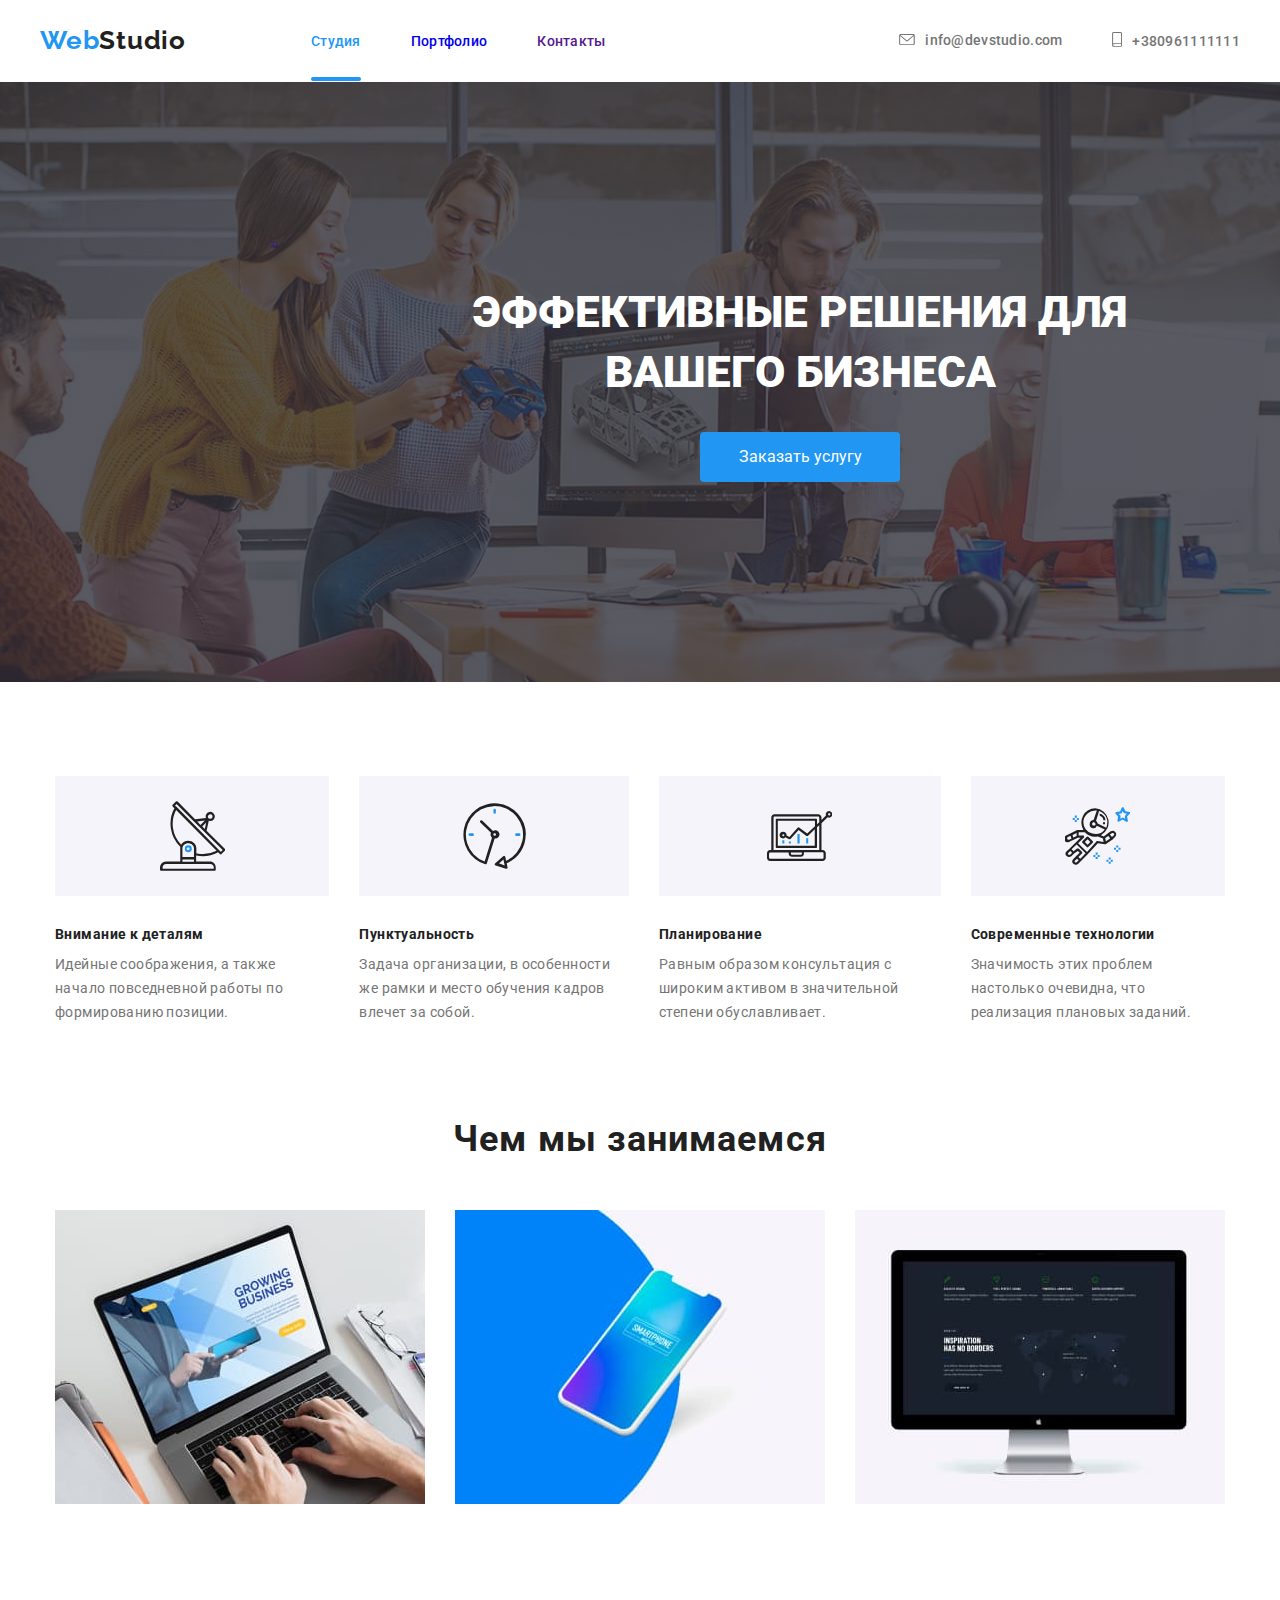
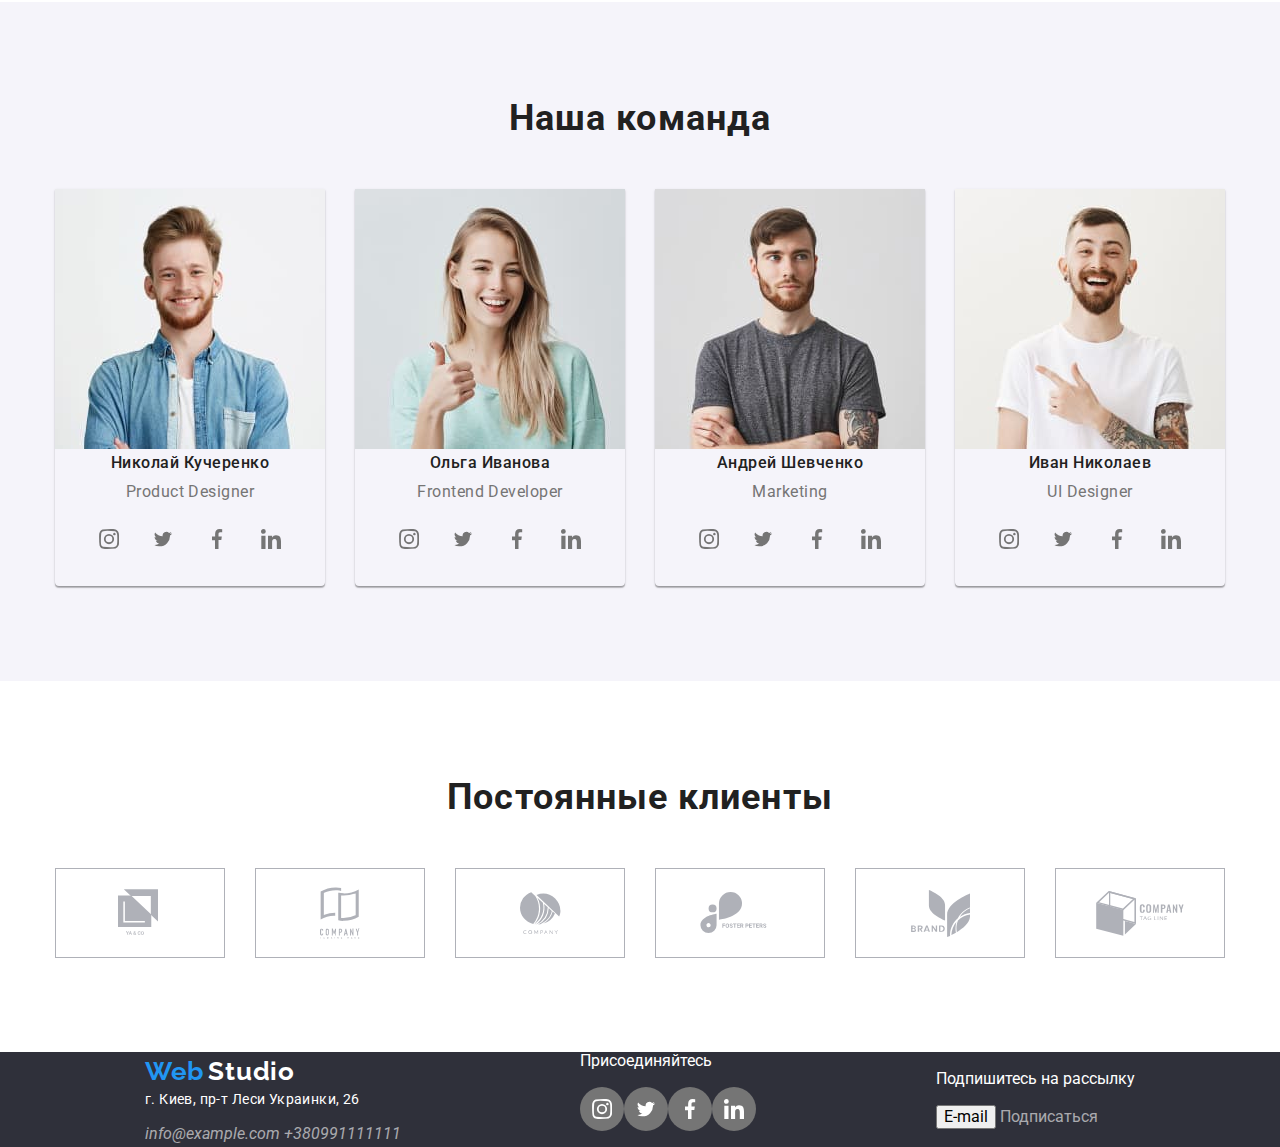
==== index.html @ 3cd91371 "Перший варіант" ====
<!DOCTYPE html>
<html lang="ru">
  <head>
    <meta charset="UTF-8" />
    <meta name="viewport" content="width=device-width, initial-scale=1.0" />
    <link
      href="https://fonts.googleapis.com/css2?family=Roboto&family=Raleway:wght@400;700&display=swap"
      rel="stylesheet"
    />
    <link rel="stylesheet" href="./css/normalize.css" />
    <link rel="stylesheet" href="./css/styles.css" />
    <title>Document</title>
  </head>
  <body>
    <header class="page-header">
      <div class="container header-nav">
        <nav class="nav">
          <a href="" class="logo link"
            ><span class="first logo">Web</span>
            <span class="second logo-header">Studio</span></a
          >
          <ul class="site-nav list">
            <li class="header-items">
              <a href="" class="link current">Студия</a>
            </li>
            <li class="header-items">
              <a href="./portfolio.html" class="link">Портфолио</a>
            </li>
            <li class="header-items"><a href="" class="link">Контакты</a></li>
          </ul>
        </nav>

        <address class="header-address">
          <ul class="connection">
            <li class="connection-items">
              <a href="mailto:info@devstudio.com" class="superscription link"
                ><span class="superscription-header"
                  ><svg width="16" height="11.2">
                    <use
                      href="./images/symbol-defs2.svg#icon-envelope"
                    ></use></svg></span
                >info@devstudio.com</a
              >
            </li>
            <li class="connection-items">
              <a href="tell:+380961111111" class="superscription link"
                ><span class="superscription-header"
                  ><svg width="10" height="14.94">
                    <use
                      href="./images/symbol-defs2.svg#icon-smartphone"
                    ></use></svg></span
                >+380961111111</a
              >
            </li>
          </ul>
        </address>
      </div>
    </header>

    <!--main container-->
    <main>
      <!--start-->
      <section class="hero">
        <div class="overlay">
          <!-- <img src="./images/Header-img.jpg" alt="meeting" /> -->
          <h1 class="start">ЭФФЕКТИВНЫЕ РЕШЕНИЯ ДЛЯ ВАШЕГО БИЗНЕСА</h1>
          <a href=""
            ><button type="button" class="order">
              Заказать услугу
            </button></a
          >
        </div>
      </section>

      <!--icons-->
      <section class="section no-padding">
        <div class="container distance">
          <h2 class="title names-invisible">Невидимий список</h2>
          <ul class="invisible">
            <li class="item icon-antenna">
              <div class="trhumb">
                <svg width="65.32" height="70">
                  <use href="./images/symbol-defs2.svg#icon-antenna"></use>
                </svg>
              </div>
              <h3 class="title icons">Внимание к деталям</h3>
              <p class="description">
                Идейные соображения, а также начало повседневной работы по
                формированию позиции.
              </p>
            </li>

            <li class="item icon-clock">
              <div class="trhumb">
                <svg width="65.32" height="70">
                  <use href="./images/symbol-defs2.svg#icon-clock"></use>
                </svg>
              </div>
              <h3 class="title icons">Пунктуальность</h3>
              <p class="description">
                Задача организации, в особенности же рамки и место обучения
                кадров влечет за собой.
              </p>
            </li>

            <li class="item icon-computerfirst">
              <div class="trhumb">
                <svg width="65.32" height="70">
                  <use href="./images/symbol-defs2.svg#icon-computer1"></use>
                </svg>
              </div>
              <h3 class="title icons">Планирование</h3>
              <p class="description">
                Равным образом консультация с широким активом в значительной
                степени обуславливает.
              </p>
            </li>

            <li class="item icon-astronaut">
              <div class="trhumb">
                <svg width="65.32" height="70">
                  <use href="./images/symbol-defs2.svg#icon-astronaut"></use>
                </svg>
              </div>
              <h3 class="title icons">Современные технологии</h3>
              <p class="description">
                Значимость этих проблем настолько очевидна, что реализация
                плановых заданий.
              </p>
            </li>
          </ul>
        </div>
      </section>

      <!--what we do-->
      <section class="section no-padding">
        <div class="container distance">
          <h2 class="title names">Чем мы занимаемся</h2>
          <ul class="doing-list">
            <li class="doing-count">
              <div class="photos">
                <img src="./images/laptop.jpg" alt="laptop" />

                <h3 class="title doing">ДЕСКТОПНЫЕ ПРИЛОЖЕНИЯ</h3>
              </div>
            </li>

            <li class="doing-count">
              <div class="photos">
                <img src="./images/mobile_phone.jpg" alt="mobile_phone" />

                <h3 class="title doing">МОБИЛЬНЫЕ ПРИЛОЖЕНИЯ</h3>
              </div>
            </li>

            <li class="doing-count">
              <div class="photos">
                <img src="./images/computer.jpg" alt="computer" />

                <h3 class="title doing">ДИЗАЙНЕРСКИЕ РЕШЕНИЯ</h3>
              </div>
            </li>
          </ul>
        </div>
      </section>

      <!--our team-->
      <section class="section team">
        <div class="container">
          <h2 class="title names">Наша команда</h2>
          <ul class="team-list">
            <li class="team-item">
              <a class="photos-team" href=""
                ><img src="./images/product_designer.jpg" alt="John Smith"
              /></a>
              <h3 class="title team">Николай Кучеренко</h3>
              <p class="role">Product Designer</p>
              <ul class="social-networks team">
                <li class="counting-networks">
                  <a href="" class="button-link">
                    <svg class="anchor" width="20" height="20">
                      <use
                        href="./images/symbol-defs2.svg#icon-instagram"
                      ></use>
                    </svg>
                  </a>
                </li>
                <li class="counting-networks">
                  <a href="" class="button-link"
                    ><svg class="anchor" width="20" height="16.25">
                      <use
                        href="./images/symbol-defs2.svg#icon-twitter"
                      ></use></svg
                  ></a>
                </li>
                <li class="counting-networks">
                  <a href="" class="button-link"
                    ><svg class="anchor" width="20" height="20">
                      <use
                        href="./images/symbol-defs2.svg#icon-facebook"
                      ></use></svg
                  ></a>
                </li>
                <li class="counting-networks">
                  <a href="" class="button-link"
                    ><svg class="anchor" width="20" height="20">
                      <use
                        href="./images/symbol-defs2.svg#icon-linkedin"
                      ></use></svg
                  ></a>
                </li>
              </ul>
            </li>

            <li class="team-item">
              <a class="photos-team" href=""
                ><img
                  src="./images/front_end_developer.jpg"
                  alt="Marta Stewart"
              /></a>
              <h3 class="title team">Ольга Иванова</h3>
              <p class="role">Frontend Developer</p>
              <ul class="social-networks team">
                <li class="counting-networks">
                  <a href="" class="button-link">
                    <svg class="anchor" width="20" height="20">
                      <use
                        href="./images/symbol-defs2.svg#icon-instagram"
                      ></use>
                    </svg>
                  </a>
                </li>
                <li class="counting-networks">
                  <a href="" class="button-link"
                    ><svg class="anchor" width="20" height="16.25">
                      <use
                        href="./images/symbol-defs2.svg#icon-twitter"
                      ></use></svg
                  ></a>
                </li>
                <li class="counting-networks">
                  <a href="" class="button-link"
                    ><svg class="anchor" width="20" height="20">
                      <use
                        href="./images/symbol-defs2.svg#icon-facebook"
                      ></use></svg
                  ></a>
                </li>
                <li class="counting-networks">
                  <a href="" class="button-link"
                    ><svg class="anchor" width="20" height="20">
                      <use
                        href="./images/symbol-defs2.svg#icon-linkedin"
                      ></use></svg
                  ></a>
                </li>
              </ul>
            </li>

            <li class="team-item">
              <a class="photos-team" href=""
                ><img src="./images/marketing.jpg" alt="Robert Jakis"
              /></a>
              <h3 class="title team">Андрей Шевченко</h3>
              <p class="role">Marketing</p>
              <ul class="social-networks team">
                <li class="counting-networks">
                  <a href="" class="button-link">
                    <svg class="anchor" width="20" height="20">
                      <use
                        href="./images/symbol-defs2.svg#icon-instagram"
                      ></use>
                    </svg>
                  </a>
                </li>
                <li class="counting-networks">
                  <a href="" class="button-link"
                    ><svg class="anchor" width="20" height="16.25">
                      <use
                        href="./images/symbol-defs2.svg#icon-twitter"
                      ></use></svg
                  ></a>
                </li>
                <li class="counting-networks">
                  <a href="" class="button-link"
                    ><svg class="anchor" width="20" height="20">
                      <use
                        href="./images/symbol-defs2.svg#icon-facebook"
                      ></use></svg
                  ></a>
                </li>
                <li class="counting-networks">
                  <a href="" class="button-link"
                    ><svg class="anchor" width="20" height="20">
                      <use
                        href="./images/symbol-defs2.svg#icon-linkedin"
                      ></use></svg
                  ></a>
                </li>
              </ul>
            </li>

            <li class="team-item">
              <a class="photos-team" href=""
                ><img src="./images/ui_designer.jpg" alt="Martin Doe"
              /></a>
              <h3 class="title team">Иван Николаев</h3>
              <p class="role">UI Designer</p>
              <ul class="social-networks team">
                <li class="counting-networks">
                  <a href="" class="button-link">
                    <svg class="anchor" width="20" height="20">
                      <use
                        href="./images/symbol-defs2.svg#icon-instagram"
                      ></use>
                    </svg>
                  </a>
                </li>
                <li class="counting-networks">
                  <a href="" class="button-link"
                    ><svg class="anchor" width="20" height="16.25">
                      <use
                        href="./images/symbol-defs2.svg#icon-twitter"
                      ></use></svg
                  ></a>
                </li>
                <li class="counting-networks">
                  <a href="" class="button-link"
                    ><svg class="anchor" width="20" height="20">
                      <use
                        href="./images/symbol-defs2.svg#icon-facebook"
                      ></use></svg
                  ></a>
                </li>
                <li class="counting-networks">
                  <a href="" class="button-link"
                    ><svg class="anchor" width="20" height="20">
                      <use
                        href="./images/symbol-defs2.svg#icon-linkedin"
                      ></use></svg
                  ></a>
                </li>
              </ul>
            </li>
          </ul>
        </div>
      </section>

      <!--our clients-->
      <section class="section no-padding">
        <div class="container distance">
          <h2 class="title names">Постоянные клиенты</h2>
          <ul class="clients-count">
            <li class="clients-image">
              <div class="trhumb-clients">
                <a href="" class="clients-icons">
                  <svg width="44.27" height="49.23">
                    <use href="./images/symbol-defs2.svg#icon-logo1"></use></svg
                ></a>
              </div>
            </li>
            <li class="clients-image">
              <div class="trhumb-clients">
                <a href="" class="clients-icons">
                  <svg width="40" height="52">
                    <use href="./images/symbol-defs2.svg#icon-logo2"></use></svg
                ></a>
              </div>
            </li>
            <li class="clients-image">
              <div class="trhumb-clients">
                <a href="" class="clients-icons">
                  <svg width="41" height="42.6">
                    <use href="./images/symbol-defs2.svg#icon-logo3"></use></svg
                ></a>
              </div>
            </li>
            <li class="clients-image">
              <div class="trhumb-clients">
                <a href="" class="clients-icons">
                  <svg width="79.66" height="42.02">
                    <use href="./images/symbol-defs2.svg#icon-logo4"></use></svg
                ></a>
              </div>
            </li>
            <li class="clients-image">
              <div class="trhumb-clients">
                <a href="" class="clients-icons">
                  <svg width="59" height="47">
                    <use href="./images/symbol-defs2.svg#icon-logo5"></use></svg
                ></a>
              </div>
            </li>
            <li class="clients-image">
              <div class="trhumb-clients">
                <a href="" class="clients-icons">
                  <svg width="88.48" height="45.44">
                    <use href="./images/symbol-defs2.svg#icon-logo6"></use></svg
                ></a>
              </div>
            </li>
          </ul>
        </div>
      </section>
    </main>

    <!--footer-->
    <footer class="footer-section">
      <div class="container footer-nav">
        <div class="footer-info">
          <a href="" class="logo link"
            ><span class="first logo">Web</span>
            <span class="second logo-footer">Studio</span></a
          >
          <address>
            <p class="city">г. Киев, пр-т Леси Украинки, 26</p>
            <a href="mailto:info@example.com" class="button link"
              >info@example.com</a
            >
            <a href="tell:+380991111111" class="button link">+380991111111</a>
          </address>
        </div>

        <div class="invite">
          <p class="join">Присоединяйтесь</p>
          <ul class="social-networks">
            <li>
              <a href="" class="button-link footer">
                <svg class="anchor" width="20" height="20">
                  <use href="./images/symbol-defs2.svg#icon-instagram"></use>
                </svg>
              </a>
            </li>
            <li>
              <a href="" class="button-link footer"
                ><svg class="anchor" width="20" height="16.25">
                  <use href="./images/symbol-defs2.svg#icon-twitter"></use></svg
              ></a>
            </li>
            <li>
              <a href="" class="button-link footer"
                ><svg class="anchor" width="20" height="20">
                  <use
                    href="./images/symbol-defs2.svg#icon-facebook"
                  ></use></svg
              ></a>
            </li>
            <li>
              <a href="" class="button-link footer"
                ><svg class="anchor" width="20" height="20">
                  <use
                    href="./images/symbol-defs2.svg#icon-linkedin"
                  ></use></svg
              ></a>
            </li>
          </ul>
        </div>

        <div class="send-letter">
          <p class="subscribe">Подпишитесь на рассылку</p>
          <input type="submit" value="E-mail" />
          <a href="" class="button link">Подписаться</a>
        </div>
      </div>
    </footer>
  </body>
</html>
---- css/styles.css ----
html {
  box-sizing: border-box;
}

*,
*::before,
*::after {
  box-sizing: inherit;
}

/*колір соновного тексту #757575*/
/*вторинний колір тексту #212121*/
/*первинний фоновий колір білий #FFFFFF */
/*колір виділення #2196F3 */
/*додатковий фоновий колір #F5F4FA*/
:root {
  --primary-text-color: #757575;
  --title-text-color: #212121;
  --accent-color: #2196f3;
  --additional-text-color: #ffffff;
  --primary-bg-color: #ffffff;
  --secondary-bg-color: #2196f3;
  --additional-bg-color: #f5f4fa;
  --clients-color: #afb1b8;

  --timing-function: cubic-bezier(0.4, 0, 0.2, 1);
  --timing-animation: 250ms;
}
body {
  background-color: var(--primary-bg-color);
  color: var(--primary-text-color);
  font-family: Roboto, sans-serif;
}

/*header*/
.page-header {
}
.nav .logo.link {
  display: flex;
  /* align-items: center; */
  margin-left: 0;
  margin-right: 85px;
  margin-top: 24px;
  margin-bottom: 25px;
}

.site-nav .header-items:not(:last-child) {
  margin-right: 50px;
}
.nav {
  display: flex;
}

.site-nav.list {
  display: flex;
  color: var(--title-text-color);
  font-style: normal;
  font-weight: 500;
  font-size: 14px;
  line-height: 16px;
  letter-spacing: 0.02em;
  text-decoration: none;
  margin-left: 0;
  margin-top: 0;
  margin-bottom: 0;
}
.header-address {
  display: flex;
  margin-left: auto;
}
.connection {
  display: flex;
  margin-top: 0;
  margin-bottom: 0;

  color: var(--title-text-color);

  font-style: normal;
  font-weight: 500;
  font-size: 14px;
  line-height: 16px;
  letter-spacing: 0.02em;
  text-decoration: none;
}
.connection .connection-items + .connection-items {
  margin-left: 50px;
}
.connection-items {
  /* display: flex;
  align-items: center;
  justify-content: center; */
  padding-bottom: 32px;
  padding-top: 32px;
}
.superscription:hover,
.superscription:focus {
  color: var(--accent-color);
  fill: var(--accent-color);
  transition: transform var(--timing-animation),
    opacity var(--timing-animation, --timing-function);
}
/* .superscription-header:hover .superscription-header:focus {
  fill: var(--accent-color);
} */
.superscription {
  display: flex;
  align-items: center;
  justify-content: center;
  color: var(--primary-text-color);
  fill: var(--primary-text-color);
}
.superscription-header {
  margin-right: 10px;
}

.site-nav .link.current {
  position: relative;
  color: var(--accent-color);
}
.current::after {
  content: "";
  position: absolute;
  width: 100%;
  height: 4px;
  left: 0;
  bottom: 0;
  border-radius: 2px;
  background-color: var(--secondary-bg-color);
}
.site-nav .link {
  display: block;
  padding-top: 32px;
  padding-bottom: 32px;
}
li {
  list-style-type: none;
}

.link {
  text-decoration: none;
}
.header-nav {
  display: flex;
  align-items: center;
}
.hero {
  margin-left: 0;
  text-align: center;
}
/* Overlay */
.overlay {
  position: relative;
  height: 600px;
  max-width: 1600px;
  margin-left: auto;
  margin-right: auto;
  margin-bottom: 94px;
  background-image: linear-gradient(
      to right,
      rgba(47, 48, 58, 0.8),
      rgba(47, 48, 58, 0.8)
    ),
    url("../images/Header-img.jpg");
  background-repeat: no-repeat;
  background-size: cover;
  background-position: center;
  background-color: rgba(47, 48, 58, 0.8);
}
.start {
  display: block;
  /* justify-content: center; */
  position: absolute;
  width: 696px;
  height: 120px;
  left: 452px;
  top: 200px;
  font-style: normal;
  font-weight: 900;
  font-size: 44px;
  line-height: 60px;
  text-align: center;
  color: var(--additional-text-color);
  margin-top: 0;
  margin-bottom: 0;
  align-items: center;
}
/*main container page 1*/
.section.team {
  padding-bottom: 95px;
  padding-top: 95px;
  margin-bottom: 95px;
  background-color: var(--additional-bg-color);
}
.section.no-padding {
  margin-top: 0;
  margin-bottom: 0;
}
.footer-section {
  background-color: #2f303a;
}
.section.numb-projects {
  margin-bottom: 95px;
  margin-top: 95px;
}
.container {
  margin-left: auto;
  margin-right: auto;
  width: 1200px;
  /* outline: 2px solid tomato; */
}
.container.distance {
  margin-bottom: 94px;
}
.names {
  color: var(--title-text-color);
  font-style: normal;
  font-weight: 700;
  font-size: 36px;
  line-height: 42px;
  text-align: center;
  letter-spacing: 0.03em;
  margin-top: 0;
  margin-bottom: 50px;
}
/*icons*/
.icons {
  color: var(--title-text-color);
  font-style: normal;
  font-weight: 700;
  font-size: 14px;
  line-height: 16px;
  letter-spacing: 0.03em;
  margin-top: 0;
  margin-bottom: 10px;
}
.names-invisible {
  display: none;
}
.invisible {
  display: flex;
  margin-bottom: 0;
  margin-top: 0;
  padding-left: 15px;
  padding-right: 15px;
}
.item {
  margin-top: 0;
  margin-right: 30px;
  padding: 0;

  /* align-items: center; */
}
.item:last-child {
  margin-right: 0;
}

.trhumb {
  display: flex;
  align-items: center;
  justify-content: center;
  height: 120px;
  margin-bottom: 30px;
  background-color: var(--additional-bg-color);
}
.description {
  color: var(--primary-text-color);
  font-style: normal;
  font-weight: 400;
  font-size: 14px;
  line-height: 24px;
  letter-spacing: 0.03em;
  margin-top: 0;
  margin-bottom: 0;
}

/*what we do*/
.doing-list {
  display: flex;
  margin-top: 0;
  margin-bottom: 94px;
  padding-left: 15px;
  padding-right: 15px;
}

.doing-count:not(:last-child) {
  margin-right: 30px;
}
.photos {
  position: relative;
}
.photos:hover .doing {
  opacity: 1;
  transition: transform var(--timing-animation),
    opacity var(--timing-animation, --timing-function);
}
.title.doing {
  /* display: flex; */
  position: absolute;
  width: 370px;
  height: 70px;
  bottom: 0;
  transform: translate(0, 0);
  text-align: center;
  padding: 27px;
  opacity: 0;
  transition: 250ms linear;

  /* left: 615px;
  top: 1435px; */

  background: rgba(47, 48, 58, 0.8);
  color: var(--additional-text-color);
  font-style: normal;
  font-weight: 700;
  font-size: 14px;
  line-height: 16px;
  letter-spacing: 0.03em;
  margin-top: 0;
}

.doing:last-child {
  margin-bottom: 0;
}
.team-item {
  width: 270px;
  margin-top: 0;
  margin-right: 30px;
  box-shadow: 0px 2px 1px rgba(0, 0, 0, 0.2), 0px 1px 1px rgba(0, 0, 0, 0.14),
    0px 1px 3px rgba(0, 0, 0, 0.12);
  border-radius: 0px 0px 4px 4px;

  /* margin-bottom: 30px; */
}
.team-item:last-child {
  margin-right: 0;
}
/*our team*/

.team {
  color: var(--title-text-color);
  font-weight: 500;
  font-size: 16px;
  line-height: 19px;
  letter-spacing: 0.03em;
  margin-top: 0;
  margin-bottom: 10px;
}
.title.team {
  display: flex;
  justify-content: center;
}

.team-list {
  display: flex;
  margin-top: 0;
  margin-bottom: 0;
  padding-left: 15px;
  padding-right: 15px;
}
.team-list:last-child {
  margin-right: 0;
}
.social-networks.team {
  display: flex;
  margin-bottom: 25px;
  margin-right: 32px;
  margin-left: 32px;
  padding: 0;
}
.counting-networks:not(:last-child) {
  margin-right: 10px;
}

.role {
  display: flex;
  color: var(--primary-text-color);
  font-style: normal;
  font-weight: 400;
  font-size: 16px;
  line-height: 19px;
  letter-spacing: 0.03em;
  margin-top: 0;
  margin-bottom: 15;
  justify-content: center;
}
.clients-count {
  display: flex;
  margin-top: 0;
  margin-bottom: 0;
  padding-right: 15px;
  padding-left: 15px;
}
.clients-icons {
  display: flex;
  width: 170px;
  height: 90px;
  border: 1px solid #afb1b8;
  justify-content: center;
  align-items: center;
  fill: var(--clients-color);
}
/* .trhumb-clients {
  display: flex;
  width: 170px;
  height: 90px;
  border: 1px solid #afb1b8;
  justify-content: center;
  align-items: center;
  fill: var(--clients-color);
} */
/* .trhumb-clients:hover {
  fill: var(--accent-color);
} */
.trhumb-clients:hover .clients-icons {
  border: 1px solid var(--accent-color);
}
.clients-icons:hover,
.clients-icons:focus {
  color: var(--accent-color);
  fill: var(--accent-color);
  transition: transform var(--timing-animation),
    opacity var(--timing-animation, --timing-function);
}
.logo-image {
  padding-bottom: 20px;
  padding-top: 20px;
  padding-left: 60px;
  padding-right: 60px;
}
.clients-image:not(:last-child) {
  margin-right: 30px;
}

.logo {
  /* margin-top: 24px;
  margin-bottom: 25px; */

  font-family: Raleway, sans-serif;
}
.first.logo {
  color: var(--accent-color);
  font-style: normal;
  font-weight: bold;
  font-size: 26px;
  line-height: 31px;
  letter-spacing: 0.03em;
}
.second.logo-header {
  color: var(--title-text-color);
  font-style: normal;
  font-weight: bold;
  font-size: 26px;
  line-height: 31px;
  letter-spacing: 0.03em;
}
.second.logo-footer {
  color: var(--additional-text-color);
  font-style: normal;
  font-weight: bold;
  font-size: 26px;
  line-height: 31px;
  letter-spacing: 0.03em;
}
.title {
  color: var(--title-text-color);
}
.order {
  display: inline-block;
  position: absolute;
  width: 200px;
  height: 50px;
  left: 700px;
  top: 350px;
  color: var(--additional-text-color);
  background: var(--secondary-bg-color);
  padding: 10px 32px;
  border-radius: 4px;
  text-align: center;
  min-width: 200px;
  border: 1px solid transparent;
}
.button.projects {
  border: 1px solid transparent;
  padding: 6px 22px;
}
.button {
  color: var(--title-text-color);
}
.button:hover,
.button:focus {
  color: var(--additional-text-color);
  background-color: var(--secondary-bg-color);
  transition: transform var(--timing-animation),
    opacity var(--timing-animation, --timing-function);
}
.button-link {
  display: flex;
  justify-content: center;
  align-items: center;
  width: 44px;
  height: 44px;
  fill: var(--primary-text-color);
  border-radius: 50%;
}
.button-link.footer {
  display: flex;
  justify-content: center;
  align-items: center;
  width: 44px;
  height: 44px;
  fill: var(--additional-text-color);
  border-radius: 50%;
  background-color: var(--primary-text-color);
}
.button-link.footer:hover,
.button-link.footer:focus {
  width: 44px;
  height: 44px;
  background-color: var(--secondary-bg-color);
  transition: transform var(--timing-animation),
    opacity var(--timing-animation, --timing-function);
}

.button-link:hover,
.button-link:focus {
  width: 44px;
  height: 44px;
  background-color: var(--secondary-bg-color);
  fill: var(--additional-text-color);
}

/*main container page 2*/
.projects-nav {
  display: flex;
  margin-top: 0;
  margin-bottom: 55px;
  justify-content: center;
}
.projects {
  color: var(--title-text-color);
  font-style: normal;
  font-weight: 500;
  font-size: 16px;
  line-height: 26px;
  letter-spacing: 0.03em;
}
.projects-button:not(:last-child) {
  margin-right: 8px;
}

.counting {
  display: flex;
  flex-wrap: wrap;
  margin-top: 0;
  margin-bottom: 0px;
  padding-right: 15px;
  padding-left: 15px;
}
.counting-projects {
  width: calc((100% - 60px) / 3);
  margin-right: 30px;
  margin-left: 0;
  margin-top: 0;
  margin-bottom: 30px;
  box-sizing: border-box;
  box-shadow: 1px 4px 6px rgba(0, 0, 0, 0.16), 0px 4px 4px rgba(0, 0, 0, 0.06),
    0px 1px 1px rgba(0, 0, 0, 0.12);
}
.counting-projects:nth-child(3n) {
  margin-right: 0px;
}
.counting-projects:nth-last-child(-n + 3) {
  margin-bottom: 0;
}
.animated {
  position: relative;
}

.projects-name {
  display: inline-block;
  color: var(--title-text-color);
  font-style: normal;
  font-weight: 700;
  font-size: 18px;
  line-height: 36px;
  letter-spacing: 0.06em;
  margin-top: 20px;
  margin-bottom: 4px;
  padding-left: 24px;
  padding-right: 24px;
}

.projects-description {
  display: inline-block;
  content: "";
  position: absolute;
  width: 100%;
  height: 100%;
  top: 0;
  left: 0;
  opacity: 0;

  background: rgba(33, 150, 243, 0.9);
  transform: translateY(100%);
  transition: transform var(--timing-animation),
    opacity var(--timing-animation, --timing-function);

  color: var(--primary-text-color);
  font-style: normal;
  font-weight: 400;
  font-size: 18px;
  line-height: 28px;
  padding: 63px 24px;
  margin-top: 0;
}
.projects-description:last-child {
  margin-bottom: 0;
}
.projects-description:hover {
  opacity: 1;
  color: var(--additional-text-color);
  width: 100%;
  height: 100%;
  left: 0;
  top: 0;

  transform: translate(0);
  transition: transform var(--timing-animation),
    opacity var(--timing-animation, --timing-function);
}
.projects-direction {
  color: var(--primary-text-color);
  font-style: normal;
  font-weight: 400;
  font-size: 16px;
  line-height: 30px;
  letter-spacing: 0.03em;
  margin-top: 0;
  padding-right: 24px;
  padding-left: 24px;
}

/*footer*/
.footer-nav {
  display: flex;
  align-items: center;
  justify-content: space-around;
  padding-left: 15px;
  padding-right: 15px;
}
.city {
  font-style: normal;
  font-weight: 400;
  font-size: 14px;
  line-height: 24px;
  letter-spacing: 0.03em;
  margin-top: 0;
  color: var(--additional-text-color);
}
.footer-nav .link {
  color: rgba(255, 255, 255, 0.6);
}
.social-networks {
  display: flex;
  padding: 0;
  margin-top: 0;
}

.join {
  margin-top: 0;
  color: var(--additional-text-color);
}
.subscribe {
  margin-top: 0;
  color: var(--additional-text-color);
}
.footer-info {
}
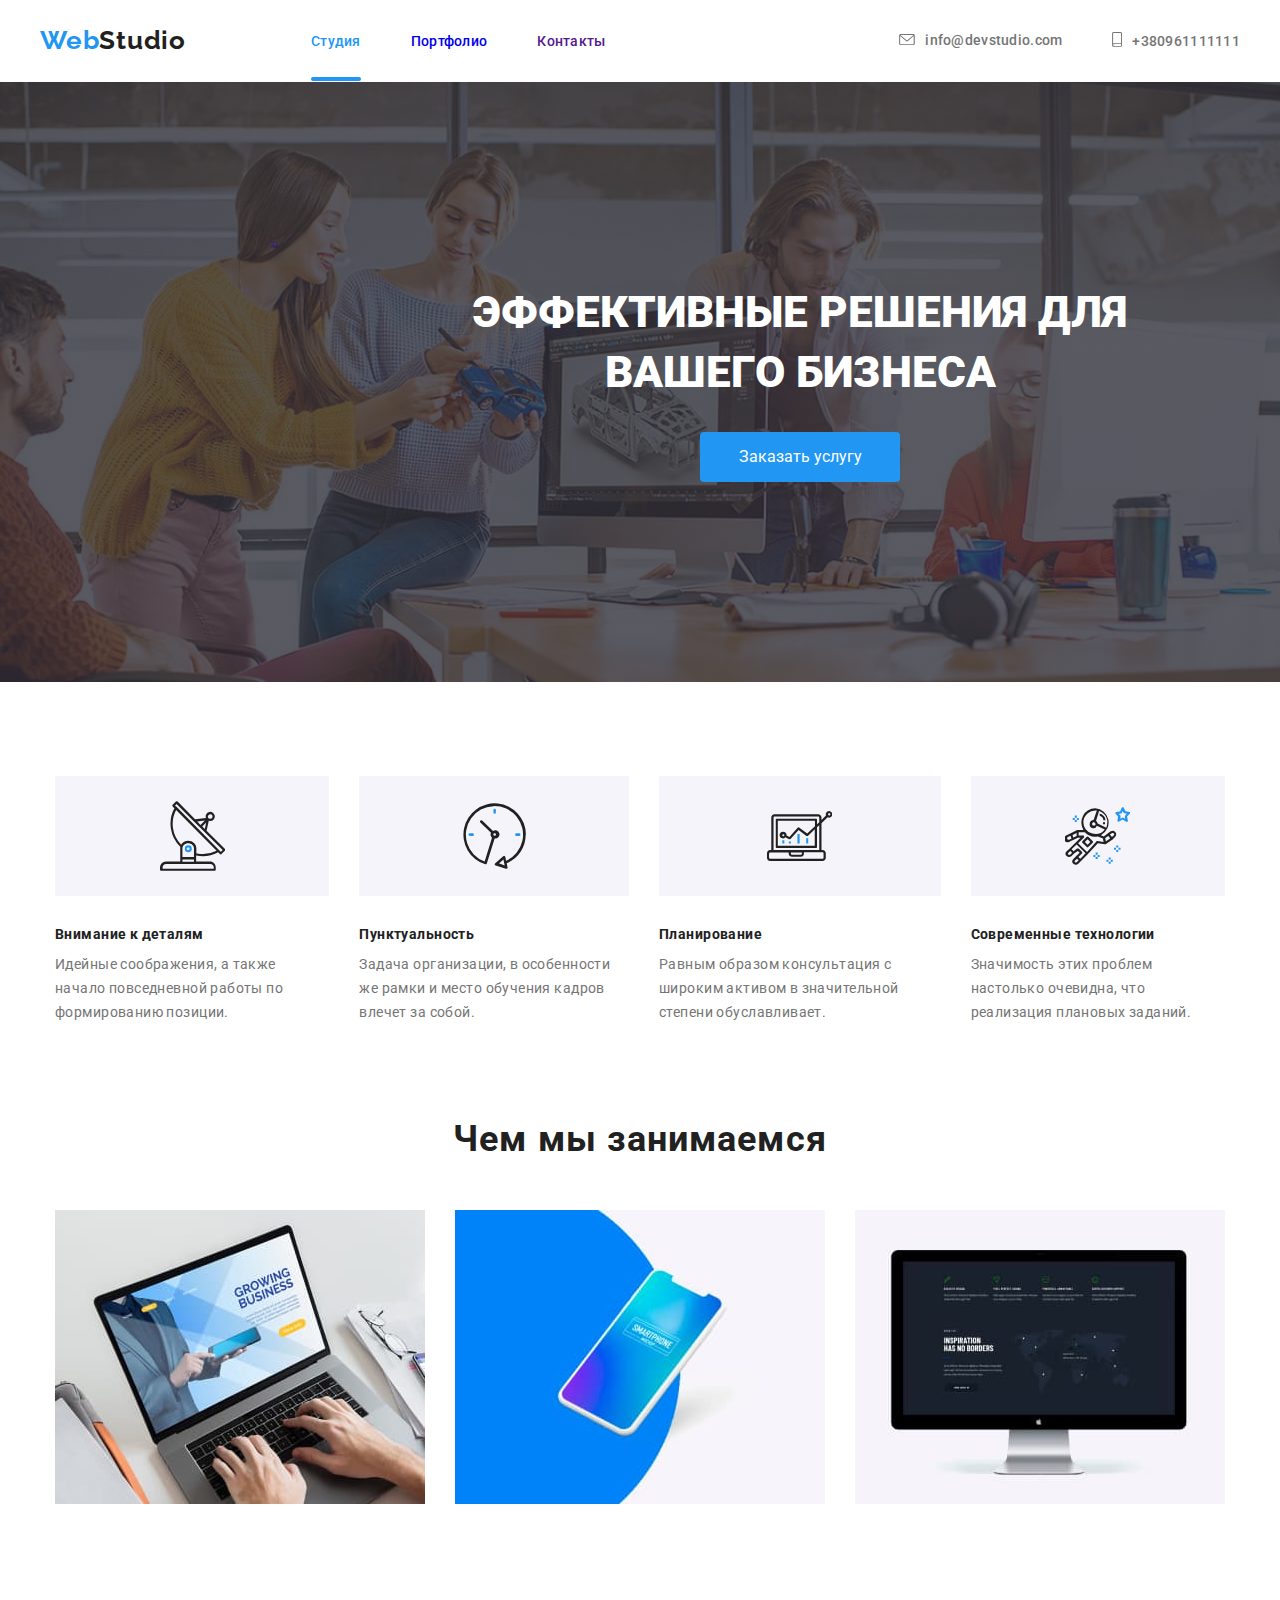
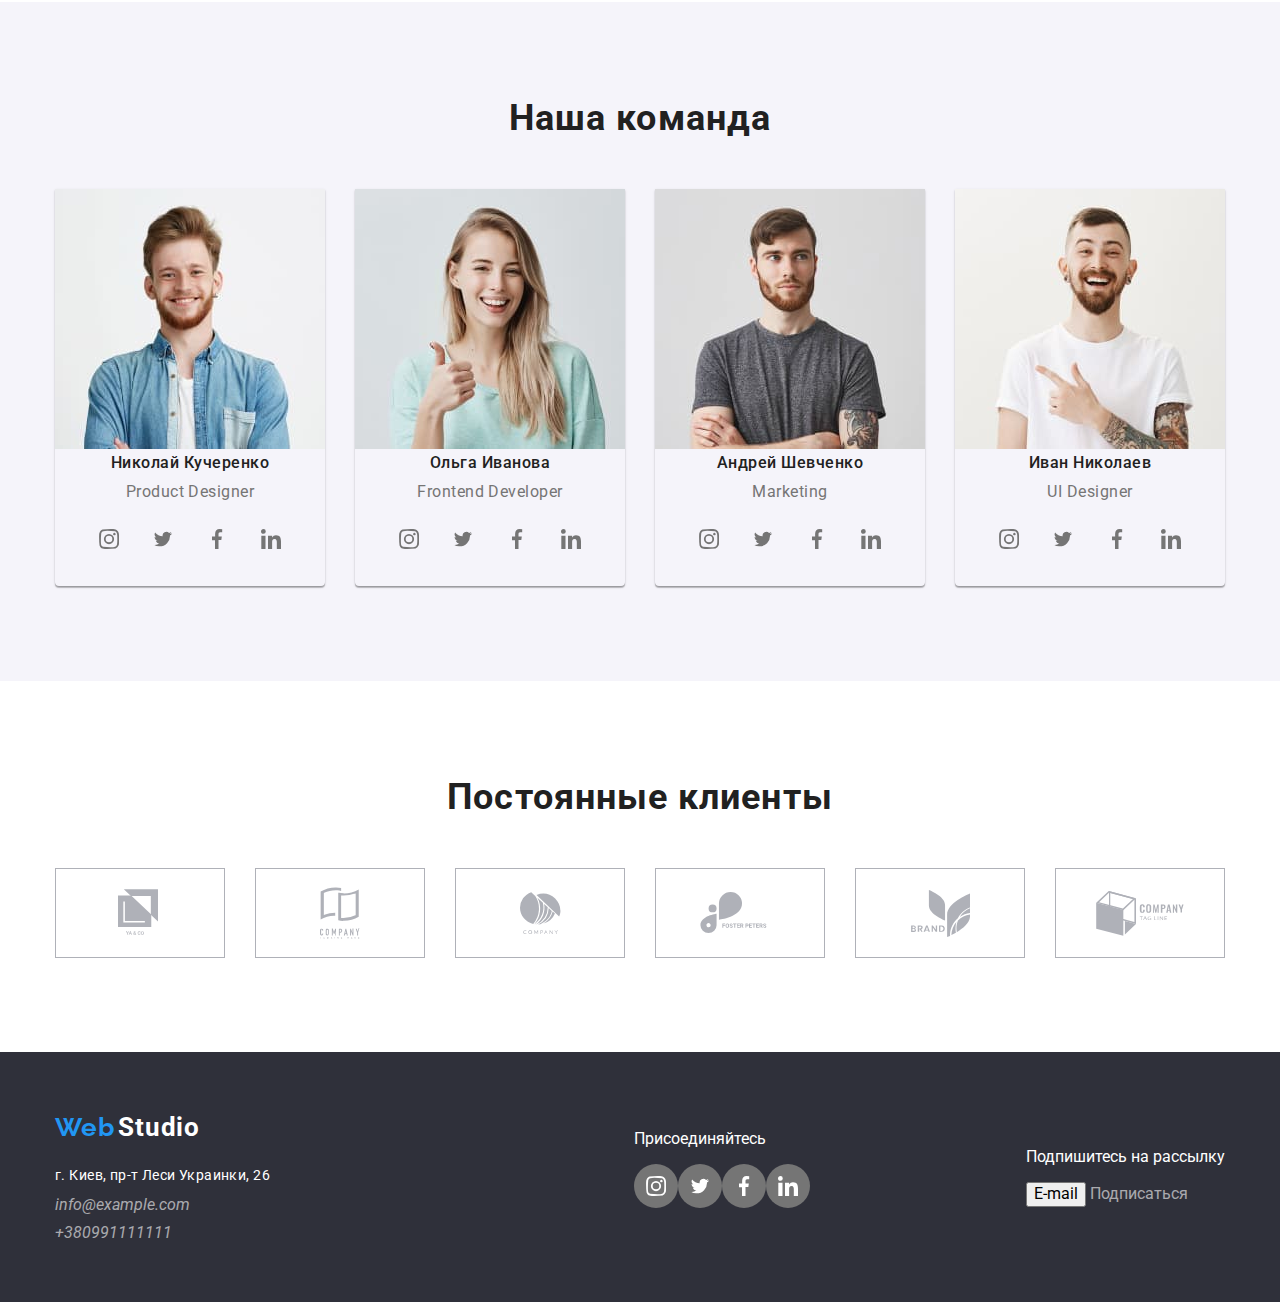
==== commit 7802c7c3: "Завершальний варіант" ====
--- a/index.html
+++ b/index.html
@@ -408,16 +408,18 @@
     <footer class="footer-section">
       <div class="container footer-nav">
         <div class="footer-info">
-          <a href="" class="logo link"
-            ><span class="first logo">Web</span>
-            <span class="second logo-footer">Studio</span></a
-          >
-          <address>
+          <div class="full-logo">
+            <a href="" class="link"
+              ><span class="first logo">Web</span>
+              <span class="second logo-footer">Studio</span></a
+            >
+          </div>
+          <address class="footer-address">
             <p class="city">г. Киев, пр-т Леси Украинки, 26</p>
-            <a href="mailto:info@example.com" class="button link"
+            <a href="mailto:info@example.com" class="mail link"
               >info@example.com</a
             >
-            <a href="tell:+380991111111" class="button link">+380991111111</a>
+            <a href="tell:+380991111111" class="phone link">+380991111111</a>
           </address>
         </div>
 
--- a/css/styles.css
+++ b/css/styles.css
@@ -23,8 +23,7 @@
   --additional-bg-color: #f5f4fa;
   --clients-color: #afb1b8;
 
-  --timing-function: cubic-bezier(0.4, 0, 0.2, 1);
-  --timing-animation: 250ms;
+  --timing-animation: 250ms cubic-bezier(0.4, 0, 0.2, 1);
 }
 body {
   background-color: var(--primary-bg-color);
@@ -42,6 +41,13 @@
   margin-right: 85px;
   margin-top: 24px;
   margin-bottom: 25px;
+}
+.header-items .link {
+  transition: var(--timing-animation);
+}
+.header-items:hover .link {
+  color: var(--accent-color);
+  transition: var(--timing-animation);
 }
 
 .site-nav .header-items:not(:last-child) {
@@ -96,18 +102,16 @@
 .superscription:focus {
   color: var(--accent-color);
   fill: var(--accent-color);
-  transition: transform var(--timing-animation),
-    opacity var(--timing-animation, --timing-function);
-}
-/* .superscription-header:hover .superscription-header:focus {
-  fill: var(--accent-color);
-} */
+  transition: var(--timing-animation);
+}
+
 .superscription {
   display: flex;
   align-items: center;
   justify-content: center;
   color: var(--primary-text-color);
   fill: var(--primary-text-color);
+  transition: var(--timing-animation);
 }
 .superscription-header {
   margin-right: 10px;
@@ -290,8 +294,7 @@
 }
 .photos:hover .doing {
   opacity: 1;
-  transition: transform var(--timing-animation),
-    opacity var(--timing-animation, --timing-function);
+  transition: var(--timing-animation);
 }
 .title.doing {
   /* display: flex; */
@@ -399,27 +402,16 @@
   align-items: center;
   fill: var(--clients-color);
 }
-/* .trhumb-clients {
-  display: flex;
-  width: 170px;
-  height: 90px;
-  border: 1px solid #afb1b8;
-  justify-content: center;
-  align-items: center;
-  fill: var(--clients-color);
-} */
-/* .trhumb-clients:hover {
-  fill: var(--accent-color);
-} */
+
 .trhumb-clients:hover .clients-icons {
   border: 1px solid var(--accent-color);
+  transition: var(--timing-animation);
 }
 .clients-icons:hover,
 .clients-icons:focus {
   color: var(--accent-color);
   fill: var(--accent-color);
-  transition: transform var(--timing-animation),
-    opacity var(--timing-animation, --timing-function);
+  transition: var(--timing-animation);
 }
 .logo-image {
   padding-bottom: 20px;
@@ -482,6 +474,7 @@
 .button.projects {
   border: 1px solid transparent;
   padding: 6px 22px;
+  transition: var(--timing-animation);
 }
 .button {
   color: var(--title-text-color);
@@ -490,8 +483,7 @@
 .button:focus {
   color: var(--additional-text-color);
   background-color: var(--secondary-bg-color);
-  transition: transform var(--timing-animation),
-    opacity var(--timing-animation, --timing-function);
+  transition: var(--timing-animation);
 }
 .button-link {
   display: flex;
@@ -501,6 +493,7 @@
   height: 44px;
   fill: var(--primary-text-color);
   border-radius: 50%;
+  transition: var(--timing-animation);
 }
 .button-link.footer {
   display: flex;
@@ -511,14 +504,14 @@
   fill: var(--additional-text-color);
   border-radius: 50%;
   background-color: var(--primary-text-color);
+  transition: var(--timing-animation);
 }
 .button-link.footer:hover,
 .button-link.footer:focus {
   width: 44px;
   height: 44px;
   background-color: var(--secondary-bg-color);
-  transition: transform var(--timing-animation),
-    opacity var(--timing-animation, --timing-function);
+  transition: var(--timing-animation);
 }
 
 .button-link:hover,
@@ -527,6 +520,7 @@
   height: 44px;
   background-color: var(--secondary-bg-color);
   fill: var(--additional-text-color);
+  transition: var(--timing-animation);
 }
 
 /*main container page 2*/
@@ -563,8 +557,13 @@
   margin-top: 0;
   margin-bottom: 30px;
   box-sizing: border-box;
+  transition: var(--timing-animation);
+  /* transition: 3000ms cubic-bezier(0.4, 0, 0.2, 1); */
+}
+.counting-projects:hover {
   box-shadow: 1px 4px 6px rgba(0, 0, 0, 0.16), 0px 4px 4px rgba(0, 0, 0, 0.06),
     0px 1px 1px rgba(0, 0, 0, 0.12);
+  transition: var(--timing-animation);
 }
 .counting-projects:nth-child(3n) {
   margin-right: 0px;
@@ -574,10 +573,48 @@
 }
 .animated {
   position: relative;
-}
-
+  overflow: hidden;
+}
+
+.projects-description {
+  /* display: inline-block; */
+  content: "";
+  position: absolute;
+  width: 100%;
+  height: 100%;
+  top: 0;
+  left: 0;
+  opacity: 0;
+  background: rgba(33, 150, 243, 0.9);
+  transform: translateY(100%);
+  transition: var(--timing-animation);
+
+  color: var(--additional-text-color);
+  font-style: normal;
+  font-weight: 400;
+  font-size: 18px;
+  line-height: 28px;
+  padding: 63px 24px;
+  margin-top: 0;
+}
+.projects-description:last-child {
+  margin-bottom: 0;
+}
+.link:hover .projects-description,
+.link:focus-within .projects-description {
+  opacity: 1;
+  color: var(--additional-text-color);
+  background: rgba(33, 150, 243, 0.9);
+  width: 100%;
+  height: 100%;
+  left: 0;
+  top: 0;
+
+  transform: translateY(0);
+  transition: var(--timing-animation);
+}
 .projects-name {
-  display: inline-block;
+  /* display: inline-block; */
   color: var(--title-text-color);
   font-style: normal;
   font-weight: 700;
@@ -589,45 +626,6 @@
   padding-left: 24px;
   padding-right: 24px;
 }
-
-.projects-description {
-  display: inline-block;
-  content: "";
-  position: absolute;
-  width: 100%;
-  height: 100%;
-  top: 0;
-  left: 0;
-  opacity: 0;
-
-  background: rgba(33, 150, 243, 0.9);
-  transform: translateY(100%);
-  transition: transform var(--timing-animation),
-    opacity var(--timing-animation, --timing-function);
-
-  color: var(--primary-text-color);
-  font-style: normal;
-  font-weight: 400;
-  font-size: 18px;
-  line-height: 28px;
-  padding: 63px 24px;
-  margin-top: 0;
-}
-.projects-description:last-child {
-  margin-bottom: 0;
-}
-.projects-description:hover {
-  opacity: 1;
-  color: var(--additional-text-color);
-  width: 100%;
-  height: 100%;
-  left: 0;
-  top: 0;
-
-  transform: translate(0);
-  transition: transform var(--timing-animation),
-    opacity var(--timing-animation, --timing-function);
-}
 .projects-direction {
   color: var(--primary-text-color);
   font-style: normal;
@@ -641,10 +639,18 @@
 }
 
 /*footer*/
+.footer-address {
+  display: flex;
+  flex-direction: column;
+}
+.full-logo {
+  margin-top: 60px;
+  padding-bottom: 20px;
+}
 .footer-nav {
   display: flex;
   align-items: center;
-  justify-content: space-around;
+  justify-content: space-between;
   padding-left: 15px;
   padding-right: 15px;
 }
@@ -655,17 +661,36 @@
   line-height: 24px;
   letter-spacing: 0.03em;
   margin-top: 0;
+  margin-bottom: 9px;
   color: var(--additional-text-color);
 }
 .footer-nav .link {
   color: rgba(255, 255, 255, 0.6);
 }
+.footer-info {
+  /* display: flex; */
+  margin-left: 0;
+}
+.mail {
+  margin-bottom: 9px;
+}
+.phone {
+  margin-bottom: 60px;
+}
+.mail:hover,
+.mail:focus,
+.phone:hover,
+.phone:focus {
+  color: var(--accent-color);
+}
 .social-networks {
   display: flex;
   padding: 0;
   margin-top: 0;
 }
-
+.invite {
+  margin-left: 147px;
+}
 .join {
   margin-top: 0;
   color: var(--additional-text-color);
@@ -674,5 +699,3 @@
   margin-top: 0;
   color: var(--additional-text-color);
 }
-.footer-info {
-}
